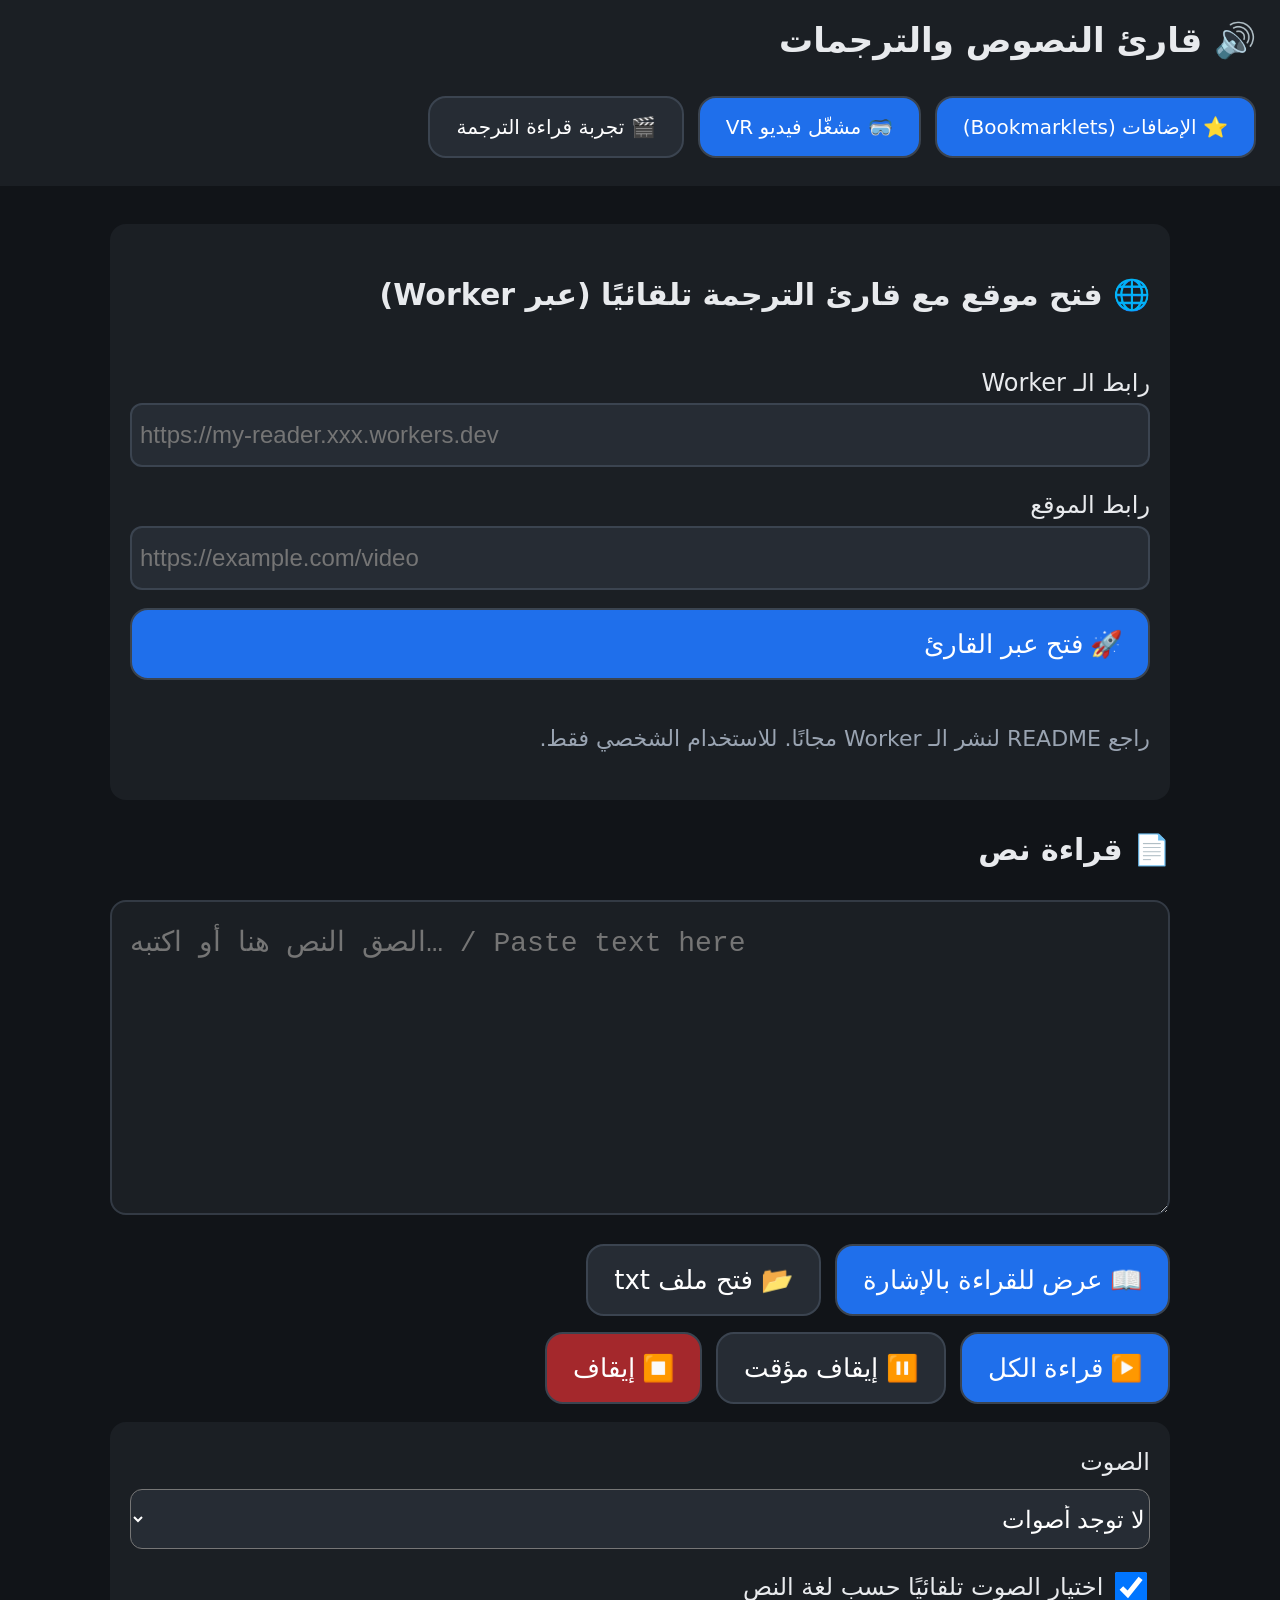
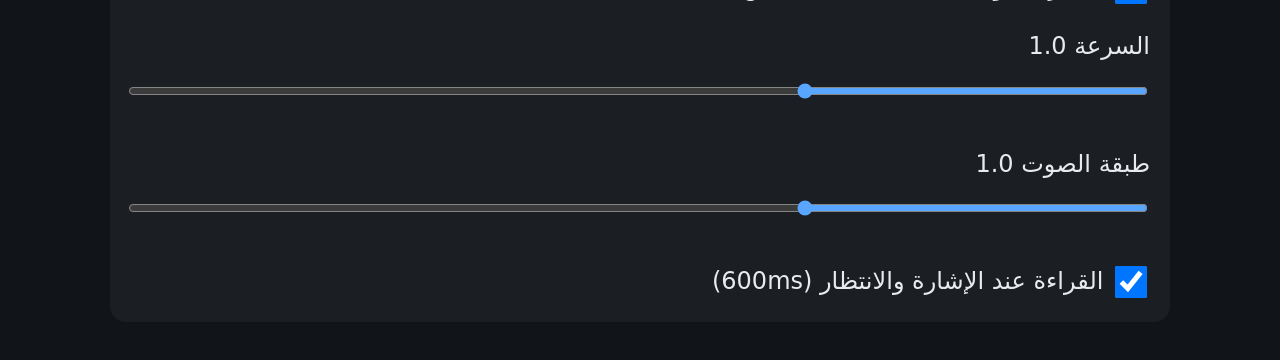
==== index.html @ 7f059b94 "Publish QuestReader PWA" ====
<!doctype html><html lang="ar" dir="rtl"><head><meta charset="utf-8">
<meta name="viewport" content="width=device-width,initial-scale=1"><meta name="theme-color" content="#111418">
<title>قارئ النصوص</title><link rel="manifest" href="manifest.json"><link rel="icon" href="icons/icon-192.png">
<link rel="stylesheet" href="style.css"></head><body>
<header><h1>🔊 قارئ النصوص والترجمات</h1><nav class="row"><a class="btn small primary" href="install.html">⭐ الإضافات (Bookmarklets)</a><a class="btn small primary" href="vr/index.html">🥽 مشغّل فيديو VR</a><a class="btn small" href="test.html">🎬 تجربة قراءة الترجمة</a></nav></header>
<div id="nosupport" class="warn" hidden>عذرًا، هذا المتصفح لا يدعم تحويل النص إلى كلام (speechSynthesis). جرّب تحديث متصفح Quest أو متصفحًا آخر.</div>
<main><section class="card"><h2>🌐 فتح موقع مع قارئ الترجمة تلقائيًا (عبر Worker)</h2>
<label>رابط الـ Worker<input type="url" id="workerUrl" placeholder="https://my-reader.xxx.workers.dev"></label>
<label>رابط الموقع<input type="url" id="siteUrl" placeholder="https://example.com/video"></label>
<button id="openProxy" class="btn primary">🚀 فتح عبر القارئ</button><p class="hint">راجع README لنشر الـ Worker مجانًا. للاستخدام الشخصي فقط.</p></section>
<h2>📄 قراءة نص</h2>
<section id="editSec"><textarea id="txt" dir="auto" placeholder="الصق النص هنا أو اكتبه… / Paste text here"></textarea>
<div class="row"><button id="doneBtn" class="btn primary">📖 عرض للقراءة بالإشارة</button>
<label class="btn">📂 فتح ملف txt<input type="file" id="file" accept=".txt,text/plain" hidden></label></div></section>
<section id="viewSec" hidden><p class="hint">أشِر إلى جملة (انتظر لحظة) أو انقر عليها، أو حدّد نصًا — ستظهر فقاعة وتُقرأ الجملة فقط.</p>
<div id="view" dir="auto"></div><div class="row"><button id="editBtn" class="btn">✏️ تعديل النص</button></div></section>
<section class="row controls"><button id="readBtn" class="btn primary">▶️ قراءة الكل</button>
<button id="pauseBtn" class="btn">⏸️ إيقاف مؤقت</button><button id="stopBtn" class="btn danger">⏹️ إيقاف</button></section>
<section class="settings"><label>الصوت<select id="voice"></select></label>
<label><input type="checkbox" id="autoVoice" checked> اختيار الصوت تلقائيًا حسب لغة النص</label>
<label>السرعة <span id="rateV"></span><input type="range" id="rate" min="0.5" max="2" step="0.1" value="1"></label>
<label>طبقة الصوت <span id="pitchV"></span><input type="range" id="pitch" min="0.5" max="2" step="0.1" value="1"></label>
<label><input type="checkbox" id="dwell" checked> القراءة عند الإشارة والانتظار (600ms)</label></section>
</main>
<div id="bubble" hidden><button id="bPlay" aria-label="قراءة">▶️</button><button id="bStop" aria-label="إيقاف">⏹️</button><button id="bClose" aria-label="إغلاق">✕</button></div>
<script src="app.js"></script></body></html>
---- style.css ----
*{box-sizing:border-box}body{margin:0;background:#111418;color:#e8eaed;font:24px/1.7 system-ui,"Segoe UI",Tahoma,sans-serif}
header{display:flex;justify-content:space-between;align-items:center;padding:12px 24px;background:#1b1f24;flex-wrap:wrap;gap:10px}h1{margin:0;font-size:34px}h2{font-size:30px}
main{max-width:1100px;margin:auto;padding:20px}textarea{width:100%;min-height:35vh;font-size:28px;line-height:1.7;background:#1b1f24;color:#fff;border:2px solid #333a44;border-radius:16px;padding:18px}
input[type=url],input[type=text]{width:100%;font-size:24px;min-height:64px;background:#262c34;color:#fff;border:2px solid #3b4450;border-radius:12px;padding:8px;direction:ltr}
.row{display:flex;flex-wrap:wrap;gap:14px;margin:16px 0}.btn,button{min-height:72px;min-width:72px;padding:12px 26px;font-size:26px;border-radius:18px;border:2px solid #3b4450;background:#262c34;color:#fff;cursor:pointer;text-decoration:none;display:inline-flex;align-items:center;gap:8px}
.btn:hover,button:hover,.btn:focus-visible,button:focus-visible{border-color:#58a6ff;outline:3px solid #58a6ff55}.btn.small{min-height:56px;font-size:20px}
.primary{background:#1f6feb}.danger{background:#a4282c}.card,.settings{display:grid;gap:18px;background:#1b1f24;padding:20px;border-radius:16px;margin:18px 0}
select{font-size:24px;min-height:60px;width:100%;background:#262c34;color:#fff;border-radius:12px;margin-top:6px}input[type=range]{width:100%;height:44px;accent-color:#58a6ff}input[type=checkbox]{width:32px;height:32px;vertical-align:middle}
#view{font-size:32px;line-height:1.9;background:#1b1f24;padding:24px;border-radius:16px;max-height:55vh;overflow:auto}
.s{border-radius:8px;cursor:pointer;transition:background .2s}.s:hover{background:#2f81f733}.s.on{background:#e3b341;color:#111}
.hint{color:#9aa4b2;font-size:22px}.warn{background:#a4282c;padding:20px;margin:20px;border-radius:14px;font-size:26px}
#bubble{position:absolute;z-index:99;display:flex;gap:8px;background:#1f2937;border:2px solid #58a6ff;border-radius:40px;padding:8px;box-shadow:0 8px 30px #000a}#bubble button{min-height:64px;min-width:64px;padding:0;border-radius:50%;font-size:28px;justify-content:center}#bubble[hidden]{display:none}
.code{width:100%;min-height:120px;font:14px monospace;direction:ltr;background:#0b0d10;color:#9fe;border-radius:10px;padding:10px}
a.bm{background:#238636}video{width:100%;max-width:900px;border-radius:12px;background:#000}ol li{margin:6px 0}
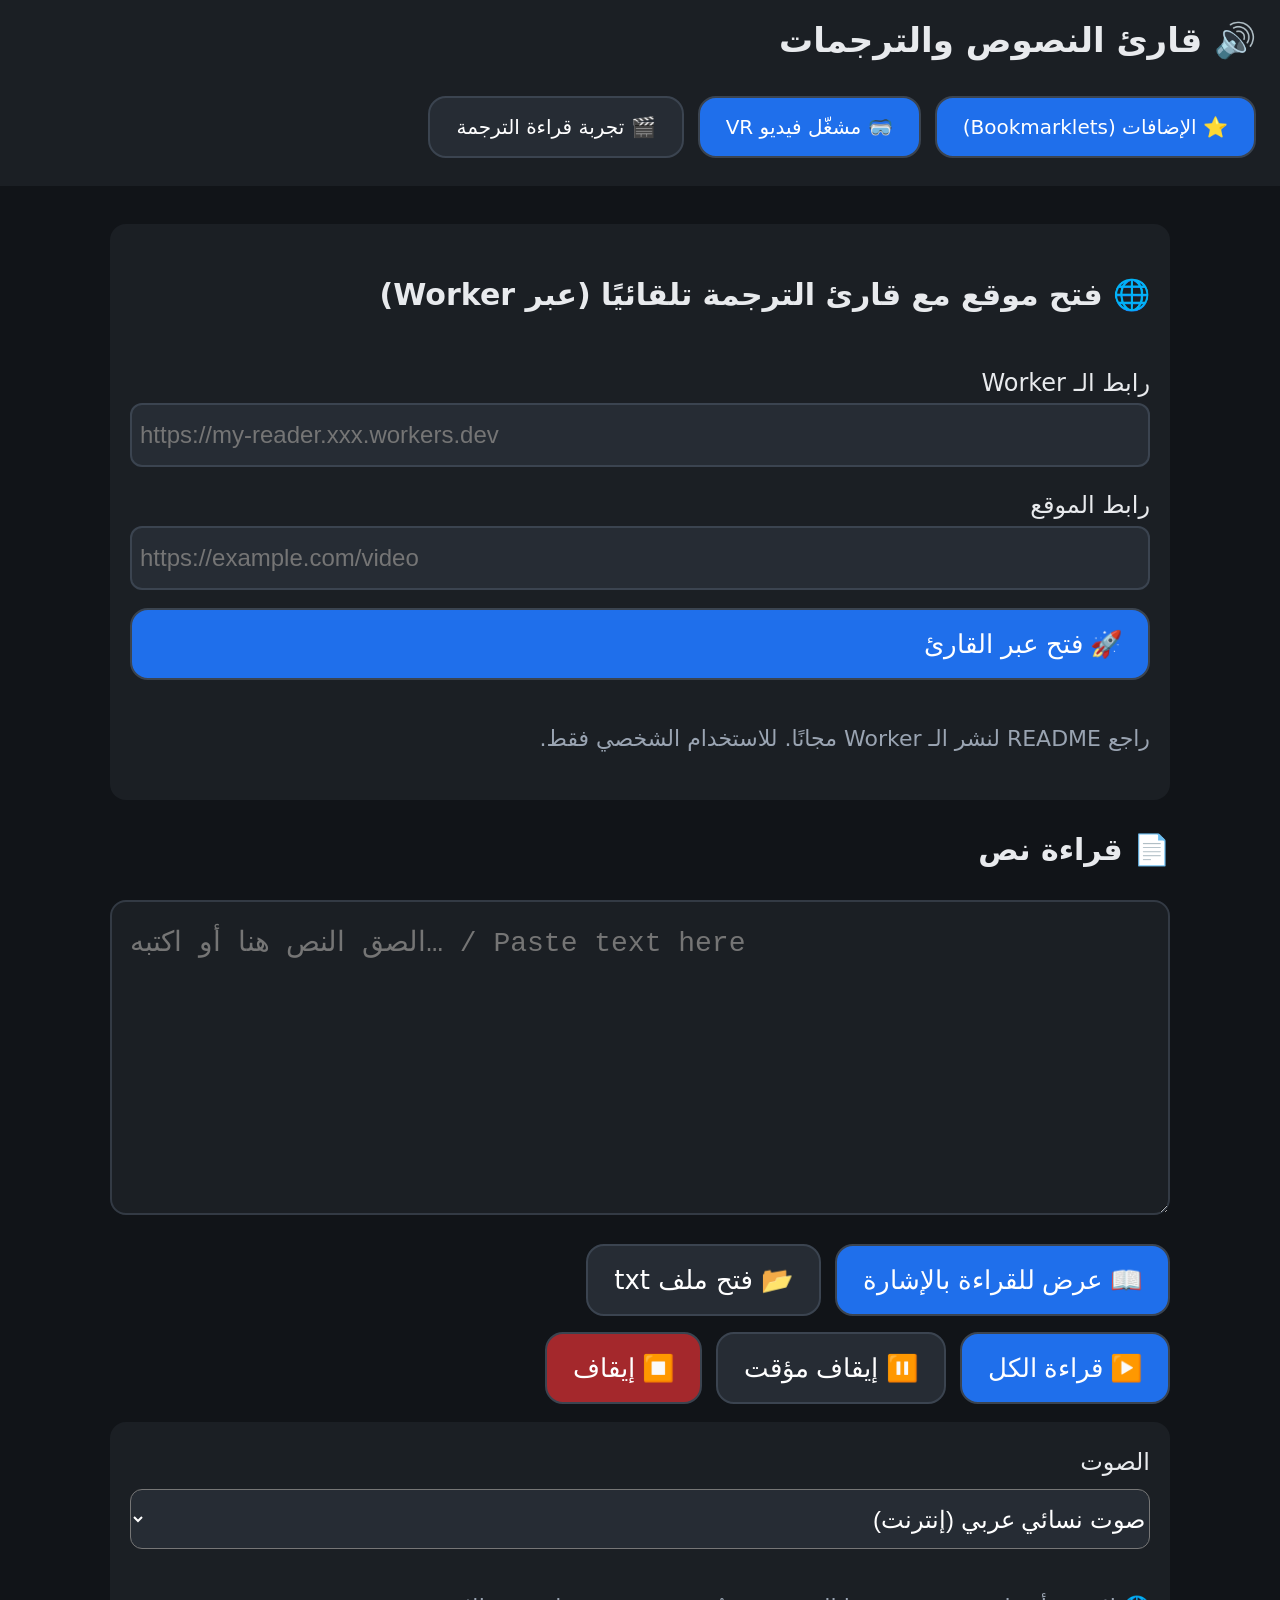
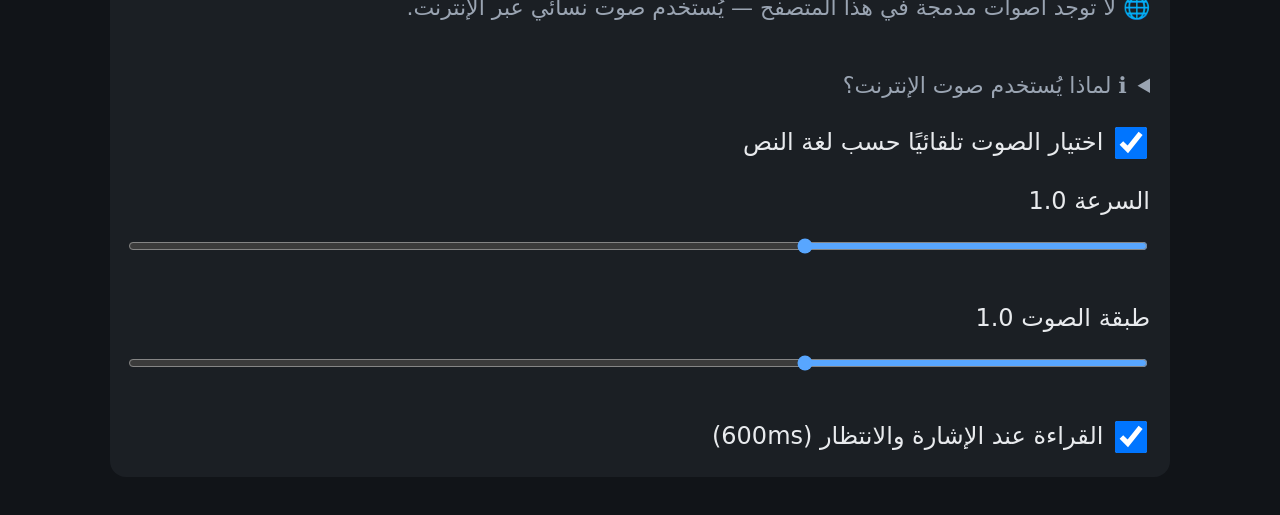
==== commit 591d1995: "Online female TTS fallback when no system voices (Quest Browser)" ====
--- a/index.html
+++ b/index.html
@@ -1,4 +1,4 @@
-<!doctype html><html lang="ar" dir="rtl"><head><meta charset="utf-8">
+<!doctype html><html lang="ar" dir="rtl"><head><meta charset="utf-8"><meta name="referrer" content="no-referrer">
 <meta name="viewport" content="width=device-width,initial-scale=1"><meta name="theme-color" content="#111418">
 <title>قارئ النصوص</title><link rel="manifest" href="manifest.json"><link rel="icon" href="icons/icon-192.png">
 <link rel="stylesheet" href="style.css"></head><body>
@@ -16,11 +16,11 @@
 <div id="view" dir="auto"></div><div class="row"><button id="editBtn" class="btn">✏️ تعديل النص</button></div></section>
 <section class="row controls"><button id="readBtn" class="btn primary">▶️ قراءة الكل</button>
 <button id="pauseBtn" class="btn">⏸️ إيقاف مؤقت</button><button id="stopBtn" class="btn danger">⏹️ إيقاف</button></section>
-<section class="settings"><label>الصوت<select id="voice"></select></label>
+<section class="settings"><label>الصوت<select id="voice"></select></label><p id="onlineNote" class="hint" hidden>🌐 لا توجد أصوات مدمجة في هذا المتصفح — يُستخدم صوت نسائي عبر الإنترنت.</p><details class="hint"><summary>ℹ️ لماذا يُستخدم صوت الإنترنت؟</summary>متصفح Meta Quest لا يوفّر غالبًا أي صوت مدمج (قائمة الأصوات فارغة). عندها يتحوّل القارئ تلقائيًا بعد ~1.5 ثانية إلى صوت نسائي عبر الإنترنت (خدمة نطق Google Translate، بلا مفتاح) يُشغَّل كملف صوتي. يحتاج اتصالًا بالإنترنت، والنص يُرسَل إلى Google لنطقه. السرعة تعمل، أما «طبقة الصوت» فلا تؤثر عليه. إذا توفرت أصوات الجهاز يمكنك اختيارها من القائمة، ويُستخدم الآخر تلقائيًا عند فشل أحدهما.</details>
 <label><input type="checkbox" id="autoVoice" checked> اختيار الصوت تلقائيًا حسب لغة النص</label>
 <label>السرعة <span id="rateV"></span><input type="range" id="rate" min="0.5" max="2" step="0.1" value="1"></label>
 <label>طبقة الصوت <span id="pitchV"></span><input type="range" id="pitch" min="0.5" max="2" step="0.1" value="1"></label>
 <label><input type="checkbox" id="dwell" checked> القراءة عند الإشارة والانتظار (600ms)</label></section>
 </main>
 <div id="bubble" hidden><button id="bPlay" aria-label="قراءة">▶️</button><button id="bStop" aria-label="إيقاف">⏹️</button><button id="bClose" aria-label="إغلاق">✕</button></div>
-<script src="app.js"></script></body></html>
+<script src="tts-online.js"></script><script src="app.js"></script></body></html>
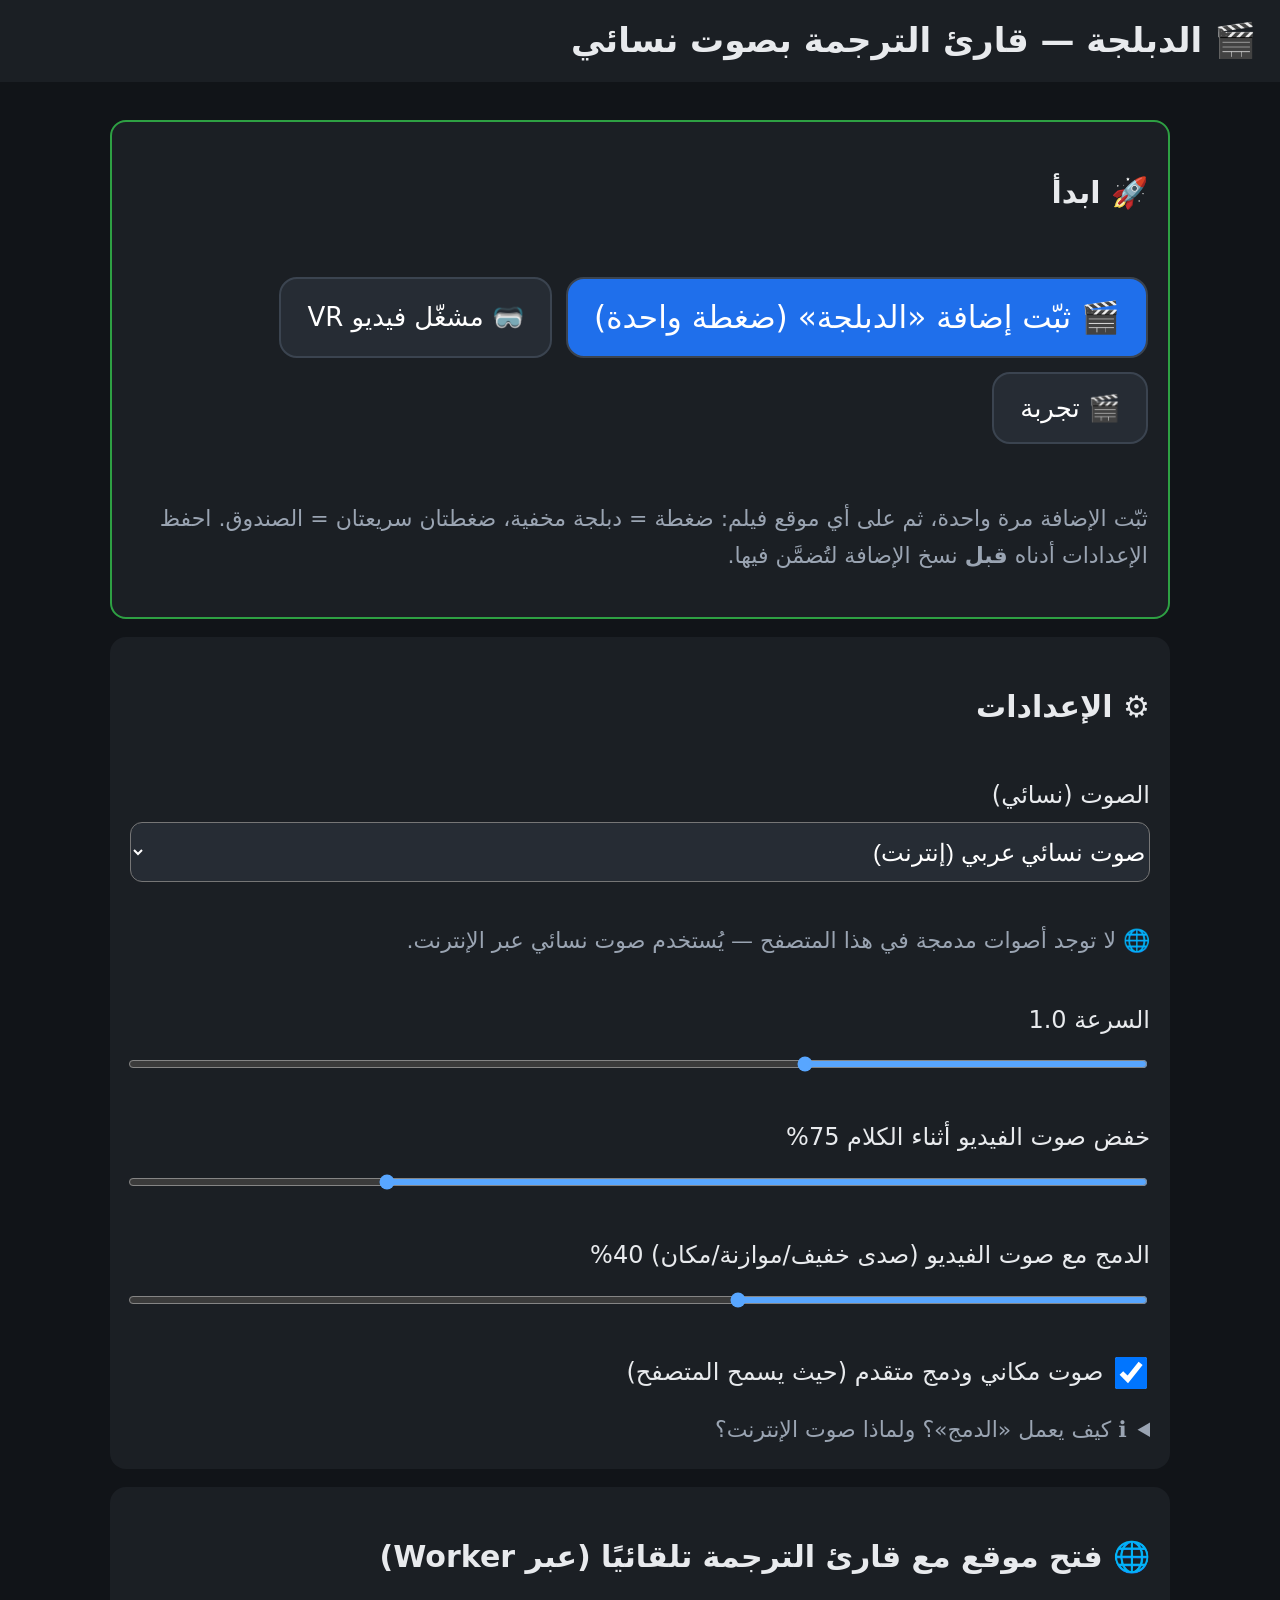
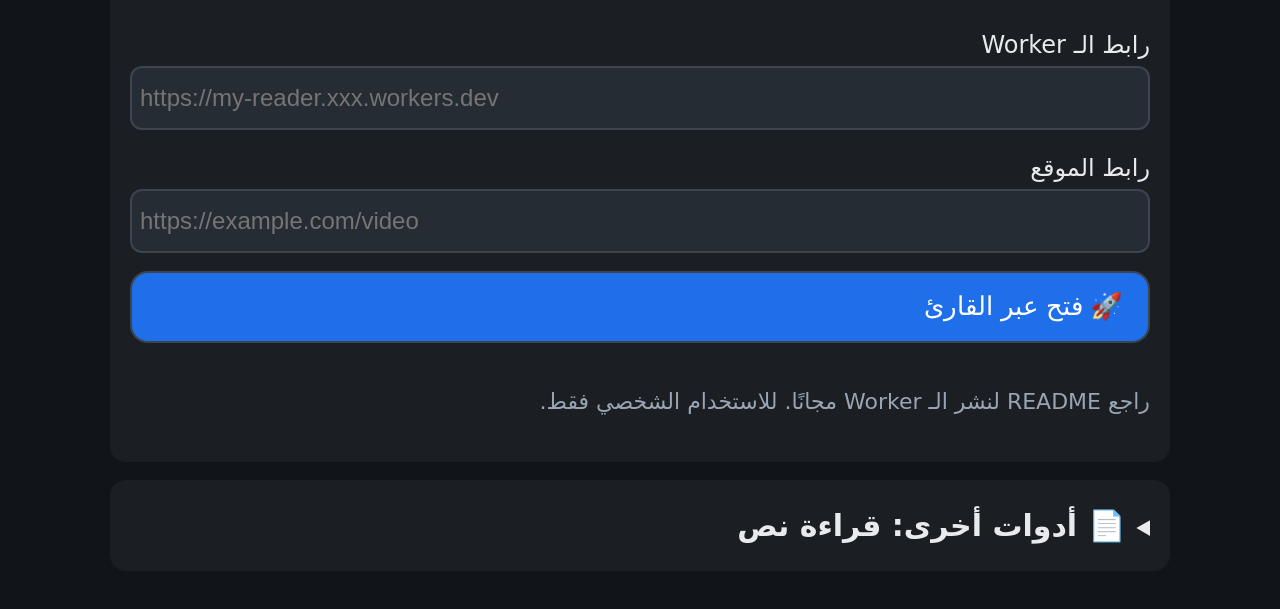
==== commit aa34c932: "Unified 🎬 dubbing tool: ducking, timing fit, Web Audio blending" ====
--- a/index.html
+++ b/index.html
@@ -2,13 +2,23 @@
 <meta name="viewport" content="width=device-width,initial-scale=1"><meta name="theme-color" content="#111418">
 <title>قارئ النصوص</title><link rel="manifest" href="manifest.json"><link rel="icon" href="icons/icon-192.png">
 <link rel="stylesheet" href="style.css"></head><body>
-<header><h1>🔊 قارئ النصوص والترجمات</h1><nav class="row"><a class="btn small primary" href="install.html">⭐ الإضافات (Bookmarklets)</a><a class="btn small primary" href="vr/index.html">🥽 مشغّل فيديو VR</a><a class="btn small" href="test.html">🎬 تجربة قراءة الترجمة</a></nav></header>
+<header><h1>🎬 الدبلجة — قارئ الترجمة بصوت نسائي</h1></header>
 <div id="nosupport" class="warn" hidden>عذرًا، هذا المتصفح لا يدعم تحويل النص إلى كلام (speechSynthesis). جرّب تحديث متصفح Quest أو متصفحًا آخر.</div>
-<main><section class="card"><h2>🌐 فتح موقع مع قارئ الترجمة تلقائيًا (عبر Worker)</h2>
+<main><section class="card" style="border:2px solid #2ea043"><h2>🚀 ابدأ</h2><div class="row">
+<a class="btn primary" style="font-size:1.3em" href="install.html">🎬 ثبّت إضافة «الدبلجة» (ضغطة واحدة)</a>
+<a class="btn" href="vr/index.html">🥽 مشغّل فيديو VR</a><a class="btn" href="test.html">🎬 تجربة</a></div>
+<p class="hint">ثبّت الإضافة مرة واحدة، ثم على أي موقع فيلم: ضغطة = دبلجة مخفية، ضغطتان سريعتان = الصندوق. احفظ الإعدادات أدناه <b>قبل</b> نسخ الإضافة لتُضمَّن فيها.</p></section>
+<section class="card settings"><h2>⚙️ الإعدادات</h2><label>الصوت (نسائي)<select id="voice"></select></label><p id="onlineNote" class="hint" hidden>🌐 لا توجد أصوات مدمجة في هذا المتصفح — يُستخدم صوت نسائي عبر الإنترنت.</p>
+<label>السرعة <span id="rateV"></span><input type="range" id="rate" min="0.5" max="2" step="0.1" value="1"></label>
+<label>خفض صوت الفيديو أثناء الكلام <span id="duckV"></span>%<input type="range" id="duck" min="0" max="100" value="75"></label>
+<label>الدمج مع صوت الفيديو (صدى خفيف/موازنة/مكان) <span id="blendV"></span>%<input type="range" id="blend" min="0" max="100" value="40"></label>
+<label><input type="checkbox" id="spatial" checked> صوت مكاني ودمج متقدم (حيث يسمح المتصفح)</label>
+<details class="hint"><summary>ℹ️ كيف يعمل «الدمج»؟ ولماذا صوت الإنترنت؟</summary>أثناء كل جملة يُخفَض صوت الفيديو تدريجيًا (150ms) ثم يعود، وتُضبط سرعة الكلام (0.9–1.6) لينتهي مع نهاية الجملة المترجمة. المؤثرات المتقدمة (صدى غرفة، موازنة، ضاغط، توجيه حسب مكان الفيديو، وخفض ترددات الأصوات الأصلية بدل خفض الصوت كله) تعمل فقط حين يسمح المتصفح بتمرير الصوت عبر Web Audio: عند الفتح عبر الـ Worker أو في مشغّل VR مع Worker. على المواقع العادية: خفض الصوت فقط. متصفح Quest غالبًا بلا أصوات مدمجة، لذا يُستخدم صوت نسائي عبر الإنترنت (Google، يرسل النص إليها). لا يتم استنساخ صوت الممثل.</details></section>
+<section class="card"><h2>🌐 فتح موقع مع قارئ الترجمة تلقائيًا (عبر Worker)</h2>
 <label>رابط الـ Worker<input type="url" id="workerUrl" placeholder="https://my-reader.xxx.workers.dev"></label>
 <label>رابط الموقع<input type="url" id="siteUrl" placeholder="https://example.com/video"></label>
 <button id="openProxy" class="btn primary">🚀 فتح عبر القارئ</button><p class="hint">راجع README لنشر الـ Worker مجانًا. للاستخدام الشخصي فقط.</p></section>
-<h2>📄 قراءة نص</h2>
+<details class="card"><summary><h2 style="display:inline">📄 أدوات أخرى: قراءة نص</h2></summary>
 <section id="editSec"><textarea id="txt" dir="auto" placeholder="الصق النص هنا أو اكتبه… / Paste text here"></textarea>
 <div class="row"><button id="doneBtn" class="btn primary">📖 عرض للقراءة بالإشارة</button>
 <label class="btn">📂 فتح ملف txt<input type="file" id="file" accept=".txt,text/plain" hidden></label></div></section>
@@ -16,11 +26,9 @@
 <div id="view" dir="auto"></div><div class="row"><button id="editBtn" class="btn">✏️ تعديل النص</button></div></section>
 <section class="row controls"><button id="readBtn" class="btn primary">▶️ قراءة الكل</button>
 <button id="pauseBtn" class="btn">⏸️ إيقاف مؤقت</button><button id="stopBtn" class="btn danger">⏹️ إيقاف</button></section>
-<section class="settings"><label>الصوت<select id="voice"></select></label><p id="onlineNote" class="hint" hidden>🌐 لا توجد أصوات مدمجة في هذا المتصفح — يُستخدم صوت نسائي عبر الإنترنت.</p><details class="hint"><summary>ℹ️ لماذا يُستخدم صوت الإنترنت؟</summary>متصفح Meta Quest لا يوفّر غالبًا أي صوت مدمج (قائمة الأصوات فارغة). عندها يتحوّل القارئ تلقائيًا بعد ~1.5 ثانية إلى صوت نسائي عبر الإنترنت (خدمة نطق Google Translate، بلا مفتاح) يُشغَّل كملف صوتي. يحتاج اتصالًا بالإنترنت، والنص يُرسَل إلى Google لنطقه. السرعة تعمل، أما «طبقة الصوت» فلا تؤثر عليه. إذا توفرت أصوات الجهاز يمكنك اختيارها من القائمة، ويُستخدم الآخر تلقائيًا عند فشل أحدهما.</details>
-<label><input type="checkbox" id="autoVoice" checked> اختيار الصوت تلقائيًا حسب لغة النص</label>
-<label>السرعة <span id="rateV"></span><input type="range" id="rate" min="0.5" max="2" step="0.1" value="1"></label>
+<section class="settings"><label><input type="checkbox" id="autoVoice" checked> اختيار الصوت تلقائيًا حسب لغة النص</label>
 <label>طبقة الصوت <span id="pitchV"></span><input type="range" id="pitch" min="0.5" max="2" step="0.1" value="1"></label>
-<label><input type="checkbox" id="dwell" checked> القراءة عند الإشارة والانتظار (600ms)</label></section>
+<label><input type="checkbox" id="dwell" checked> القراءة عند الإشارة والانتظار (600ms)</label></section></details>
 </main>
 <div id="bubble" hidden><button id="bPlay" aria-label="قراءة">▶️</button><button id="bStop" aria-label="إيقاف">⏹️</button><button id="bClose" aria-label="إغلاق">✕</button></div>
 <script src="tts-online.js"></script><script src="app.js"></script></body></html>
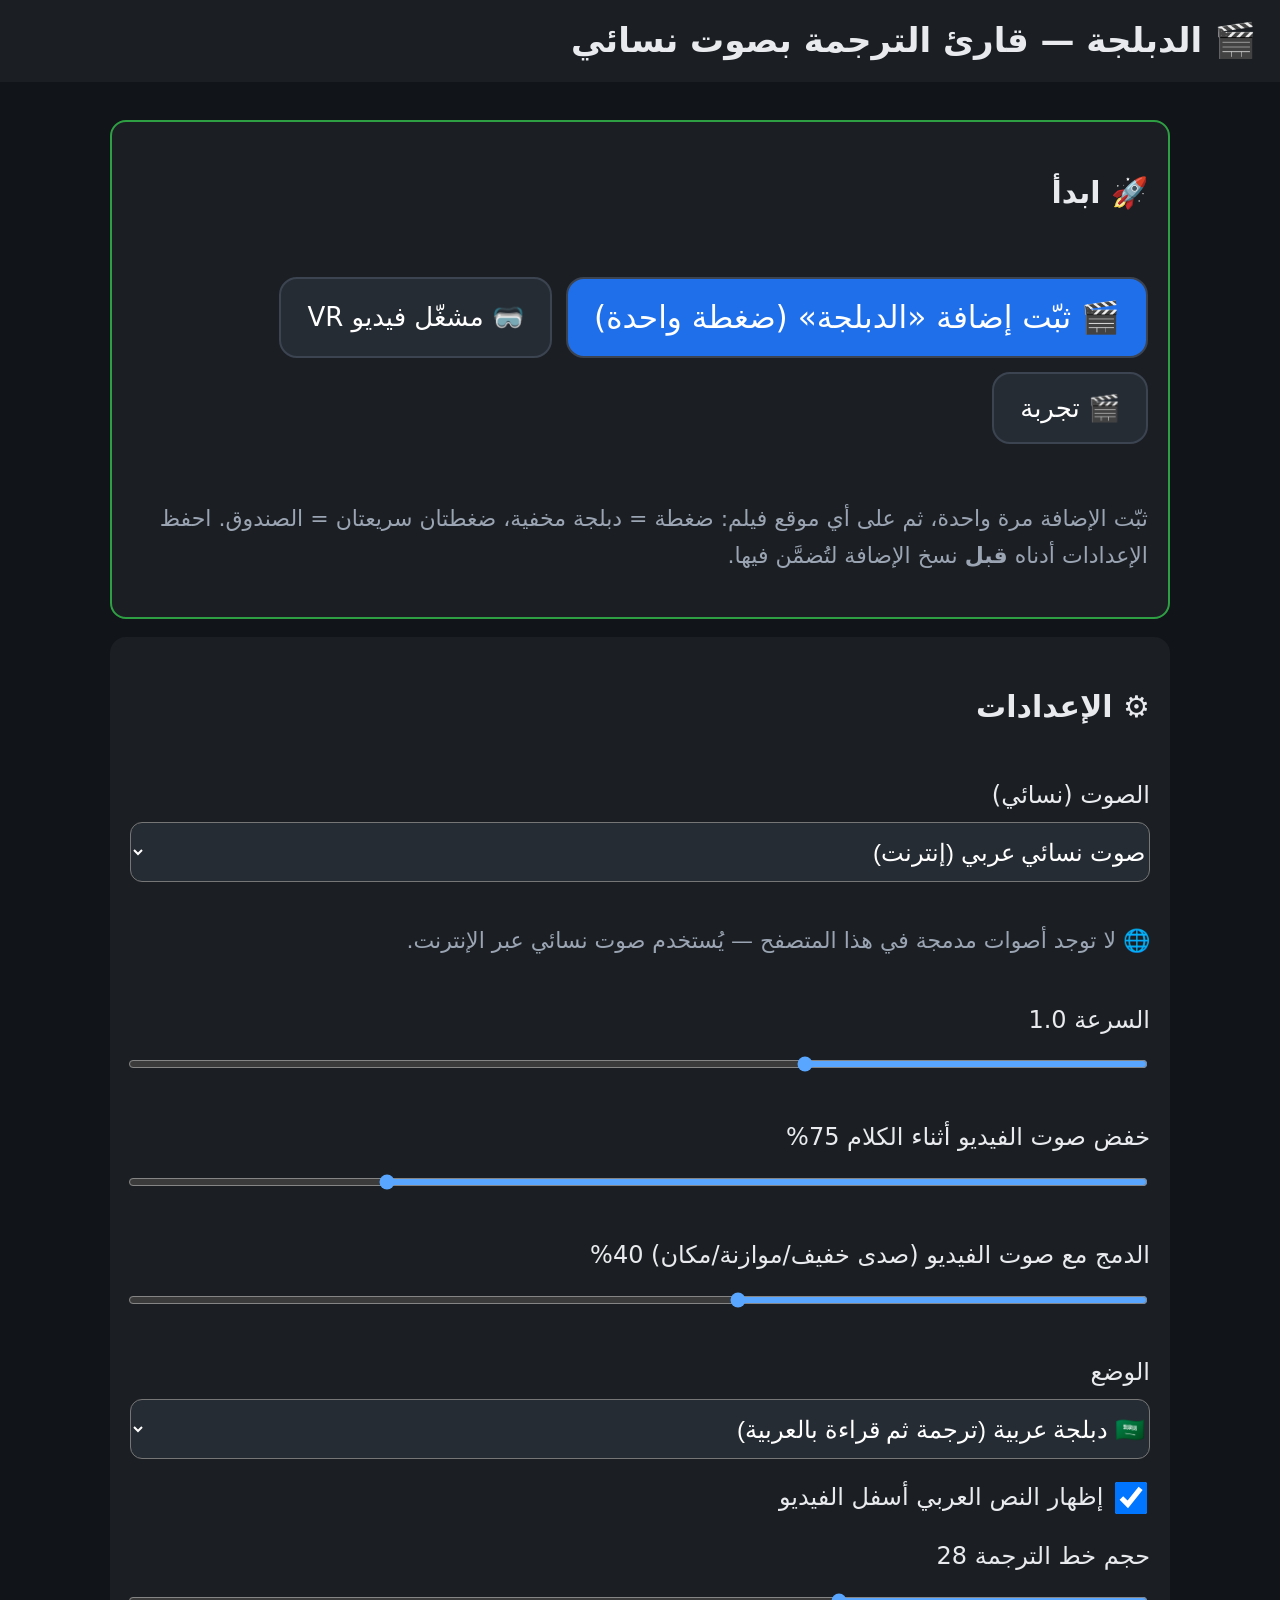
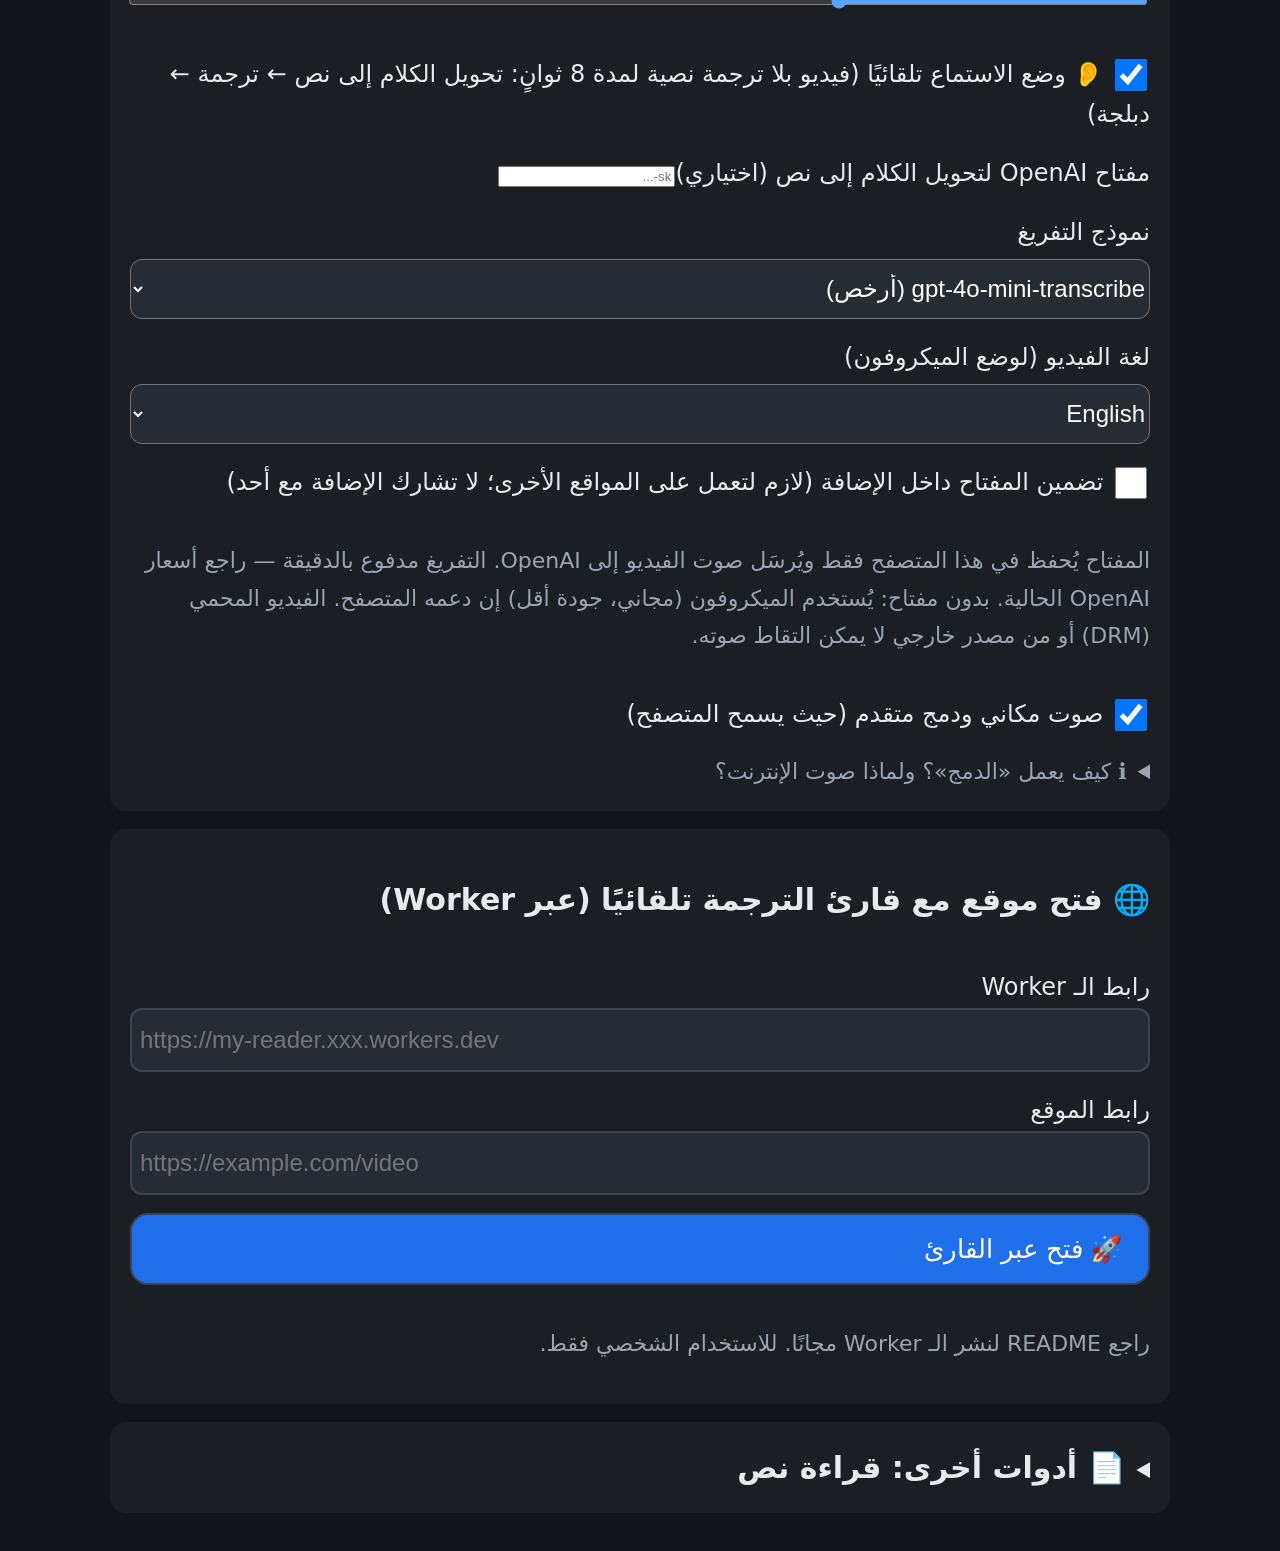
==== commit 9d05acdd: "Arabic dubbing (translate), listen mode (STT), unified tool" ====
--- a/index.html
+++ b/index.html
@@ -12,6 +12,15 @@
 <label>السرعة <span id="rateV"></span><input type="range" id="rate" min="0.5" max="2" step="0.1" value="1"></label>
 <label>خفض صوت الفيديو أثناء الكلام <span id="duckV"></span>%<input type="range" id="duck" min="0" max="100" value="75"></label>
 <label>الدمج مع صوت الفيديو (صدى خفيف/موازنة/مكان) <span id="blendV"></span>%<input type="range" id="blend" min="0" max="100" value="40"></label>
+<label>الوضع<select id="dub"><option value="1">🇸🇦 دبلجة عربية (ترجمة ثم قراءة بالعربية)</option><option value="0">🗣️ قراءة النص الأصلي</option></select></label>
+<label><input type="checkbox" id="showAr" checked> إظهار النص العربي أسفل الفيديو</label>
+<label>حجم خط الترجمة <span id="fsV"></span><input type="range" id="fs" min="16" max="56" step="2" value="28"></label>
+<label><input type="checkbox" id="listen" checked> 👂 وضع الاستماع تلقائيًا (فيديو بلا ترجمة نصية لمدة 8 ثوانٍ: تحويل الكلام إلى نص ← ترجمة ← دبلجة)</label>
+<label>مفتاح OpenAI لتحويل الكلام إلى نص (اختياري)<input type="password" id="sttKey" placeholder="sk-..." autocomplete="off"></label>
+<label>نموذج التفريغ<select id="sttModel"><option value="gpt-4o-mini-transcribe">gpt-4o-mini-transcribe (أرخص)</option><option value="gpt-4o-transcribe">gpt-4o-transcribe</option><option value="whisper-1">whisper-1</option></select></label>
+<label>لغة الفيديو (لوضع الميكروفون)<select id="srcLang"><option value="en-US">English</option><option value="fr-FR">Français</option><option value="es-ES">Español</option><option value="de-DE">Deutsch</option><option value="tr-TR">Türkçe</option><option value="hi-IN">हिन्दी</option><option value="ko-KR">한국어</option><option value="ja-JP">日本語</option></select></label>
+<label><input type="checkbox" id="keyInBm"> تضمين المفتاح داخل الإضافة (لازم لتعمل على المواقع الأخرى؛ لا تشارك الإضافة مع أحد)</label>
+<p class="hint">المفتاح يُحفظ في هذا المتصفح فقط ويُرسَل صوت الفيديو إلى OpenAI. التفريغ مدفوع بالدقيقة — راجع أسعار OpenAI الحالية. بدون مفتاح: يُستخدم الميكروفون (مجاني، جودة أقل) إن دعمه المتصفح. الفيديو المحمي (DRM) أو من مصدر خارجي لا يمكن التقاط صوته.</p>
 <label><input type="checkbox" id="spatial" checked> صوت مكاني ودمج متقدم (حيث يسمح المتصفح)</label>
 <details class="hint"><summary>ℹ️ كيف يعمل «الدمج»؟ ولماذا صوت الإنترنت؟</summary>أثناء كل جملة يُخفَض صوت الفيديو تدريجيًا (150ms) ثم يعود، وتُضبط سرعة الكلام (0.9–1.6) لينتهي مع نهاية الجملة المترجمة. المؤثرات المتقدمة (صدى غرفة، موازنة، ضاغط، توجيه حسب مكان الفيديو، وخفض ترددات الأصوات الأصلية بدل خفض الصوت كله) تعمل فقط حين يسمح المتصفح بتمرير الصوت عبر Web Audio: عند الفتح عبر الـ Worker أو في مشغّل VR مع Worker. على المواقع العادية: خفض الصوت فقط. متصفح Quest غالبًا بلا أصوات مدمجة، لذا يُستخدم صوت نسائي عبر الإنترنت (Google، يرسل النص إليها). لا يتم استنساخ صوت الممثل.</details></section>
 <section class="card"><h2>🌐 فتح موقع مع قارئ الترجمة تلقائيًا (عبر Worker)</h2>
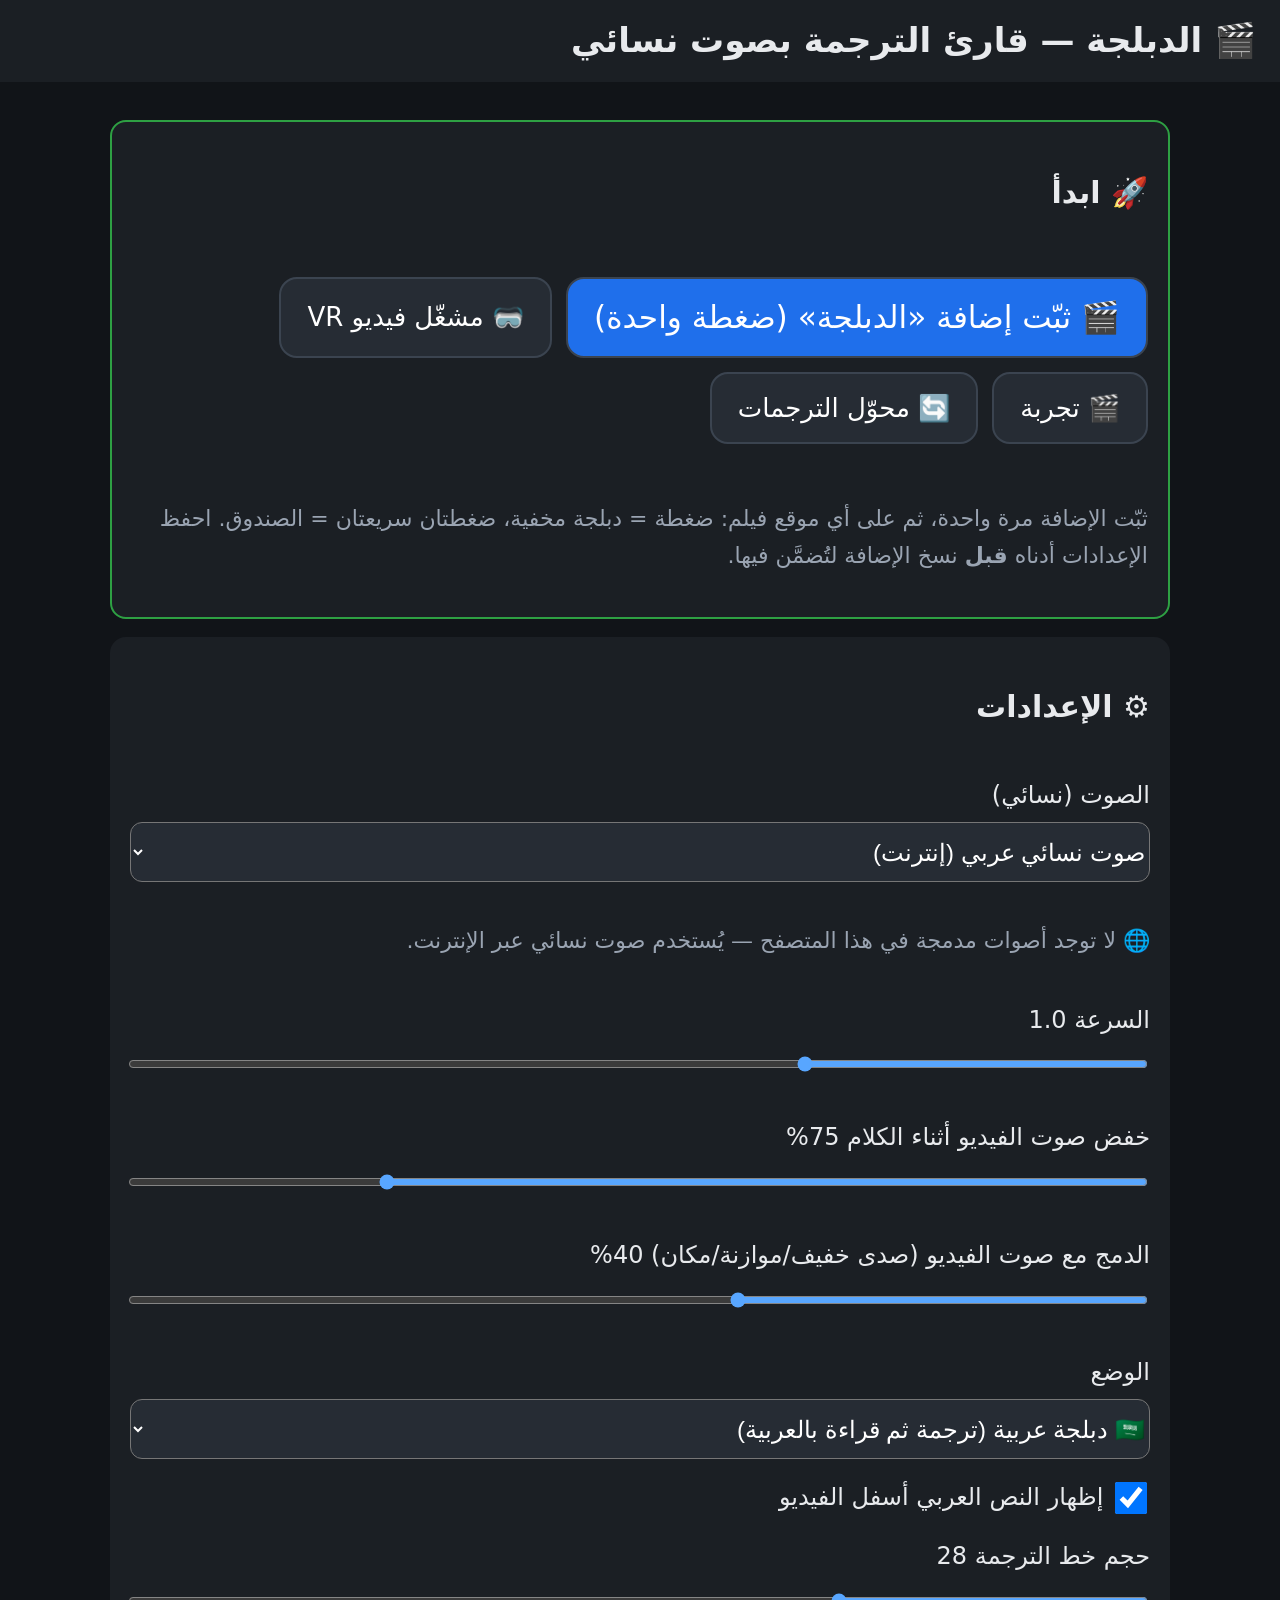
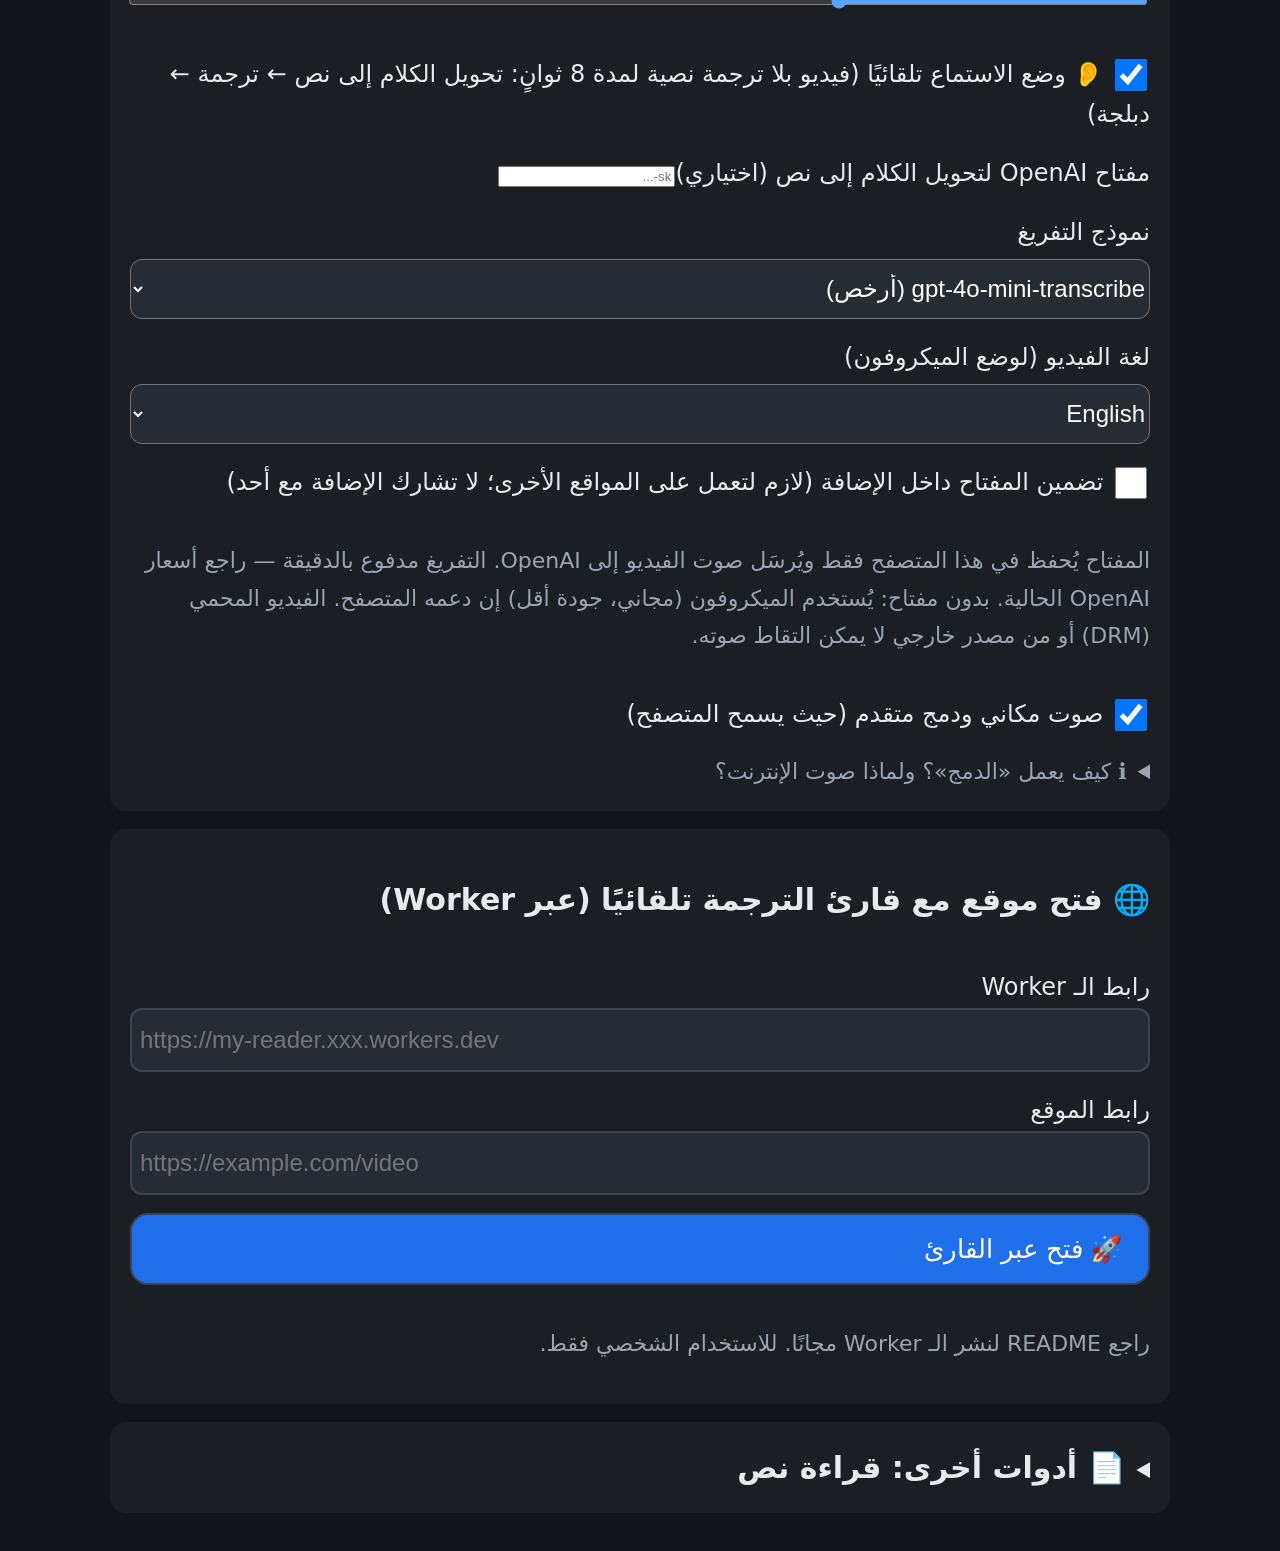
==== commit e816b431: "Add client-side subtitle converter (convert.html)" ====
--- a/index.html
+++ b/index.html
@@ -6,7 +6,7 @@
 <div id="nosupport" class="warn" hidden>عذرًا، هذا المتصفح لا يدعم تحويل النص إلى كلام (speechSynthesis). جرّب تحديث متصفح Quest أو متصفحًا آخر.</div>
 <main><section class="card" style="border:2px solid #2ea043"><h2>🚀 ابدأ</h2><div class="row">
 <a class="btn primary" style="font-size:1.3em" href="install.html">🎬 ثبّت إضافة «الدبلجة» (ضغطة واحدة)</a>
-<a class="btn" href="vr/index.html">🥽 مشغّل فيديو VR</a><a class="btn" href="test.html">🎬 تجربة</a></div>
+<a class="btn" href="vr/index.html">🥽 مشغّل فيديو VR</a><a class="btn" href="test.html">🎬 تجربة</a><a class="btn" href="convert.html">🔄 محوّل الترجمات</a></div>
 <p class="hint">ثبّت الإضافة مرة واحدة، ثم على أي موقع فيلم: ضغطة = دبلجة مخفية، ضغطتان سريعتان = الصندوق. احفظ الإعدادات أدناه <b>قبل</b> نسخ الإضافة لتُضمَّن فيها.</p></section>
 <section class="card settings"><h2>⚙️ الإعدادات</h2><label>الصوت (نسائي)<select id="voice"></select></label><p id="onlineNote" class="hint" hidden>🌐 لا توجد أصوات مدمجة في هذا المتصفح — يُستخدم صوت نسائي عبر الإنترنت.</p>
 <label>السرعة <span id="rateV"></span><input type="range" id="rate" min="0.5" max="2" step="0.1" value="1"></label>
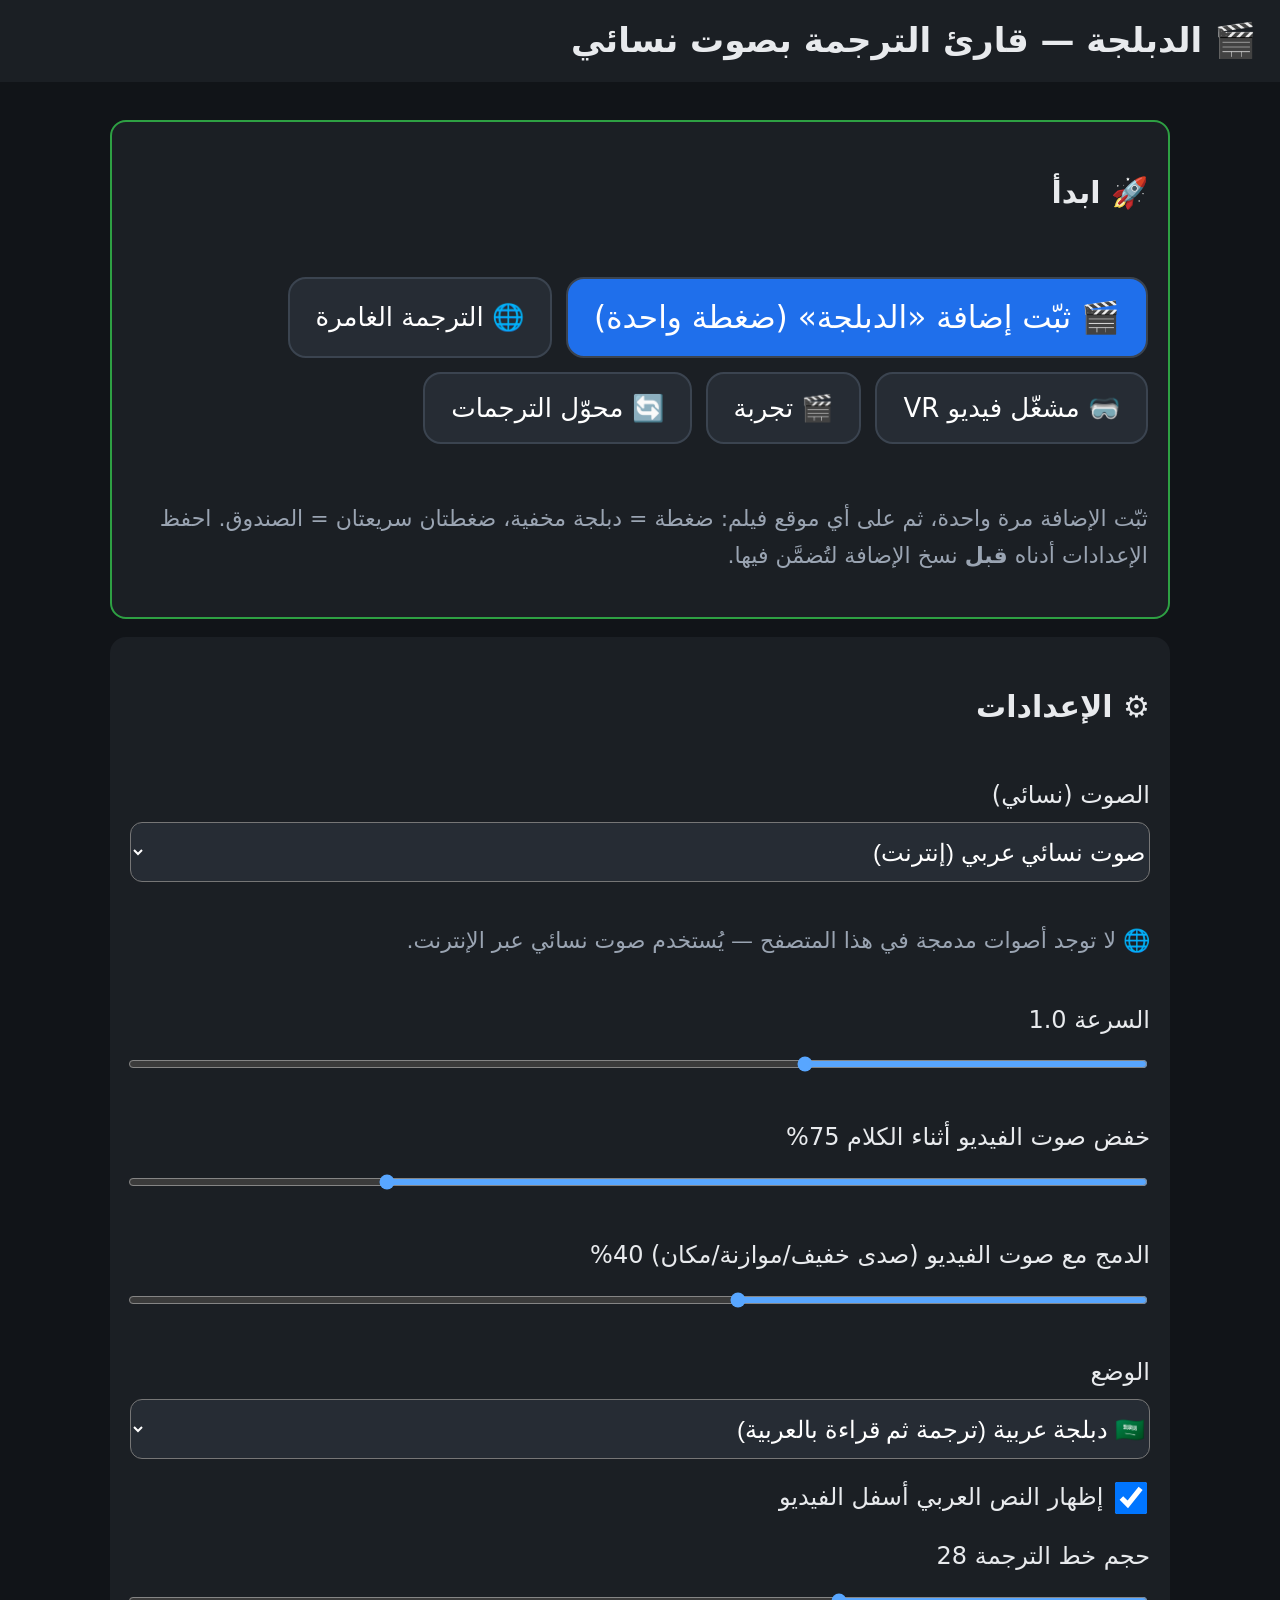
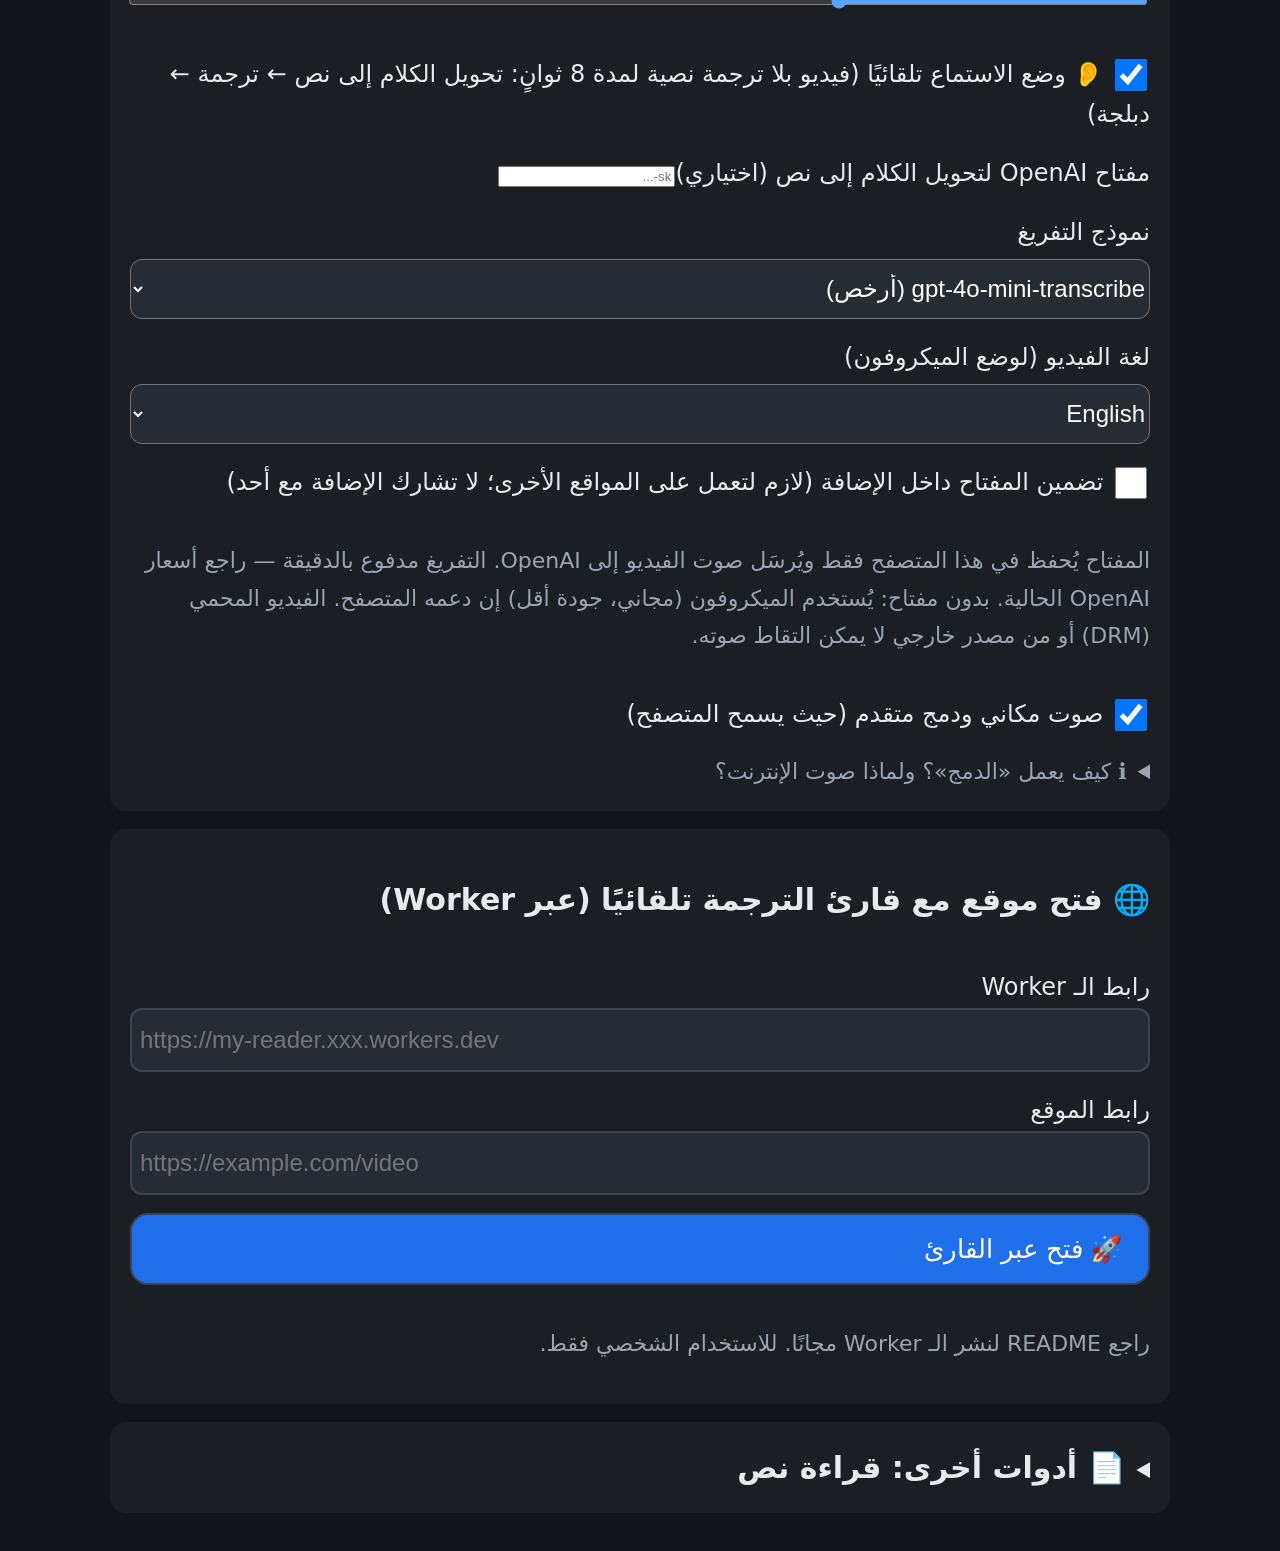
==== commit 603e3e51: "Add immersive bilingual Arabic translator bookmarklet" ====
--- a/index.html
+++ b/index.html
@@ -6,7 +6,7 @@
 <div id="nosupport" class="warn" hidden>عذرًا، هذا المتصفح لا يدعم تحويل النص إلى كلام (speechSynthesis). جرّب تحديث متصفح Quest أو متصفحًا آخر.</div>
 <main><section class="card" style="border:2px solid #2ea043"><h2>🚀 ابدأ</h2><div class="row">
 <a class="btn primary" style="font-size:1.3em" href="install.html">🎬 ثبّت إضافة «الدبلجة» (ضغطة واحدة)</a>
-<a class="btn" href="vr/index.html">🥽 مشغّل فيديو VR</a><a class="btn" href="test.html">🎬 تجربة</a><a class="btn" href="convert.html">🔄 محوّل الترجمات</a></div>
+<a class="btn" href="immersive.html">🌐 الترجمة الغامرة</a><a class="btn" href="vr/index.html">🥽 مشغّل فيديو VR</a><a class="btn" href="test.html">🎬 تجربة</a><a class="btn" href="convert.html">🔄 محوّل الترجمات</a></div>
 <p class="hint">ثبّت الإضافة مرة واحدة، ثم على أي موقع فيلم: ضغطة = دبلجة مخفية، ضغطتان سريعتان = الصندوق. احفظ الإعدادات أدناه <b>قبل</b> نسخ الإضافة لتُضمَّن فيها.</p></section>
 <section class="card settings"><h2>⚙️ الإعدادات</h2><label>الصوت (نسائي)<select id="voice"></select></label><p id="onlineNote" class="hint" hidden>🌐 لا توجد أصوات مدمجة في هذا المتصفح — يُستخدم صوت نسائي عبر الإنترنت.</p>
 <label>السرعة <span id="rateV"></span><input type="range" id="rate" min="0.5" max="2" step="0.1" value="1"></label>
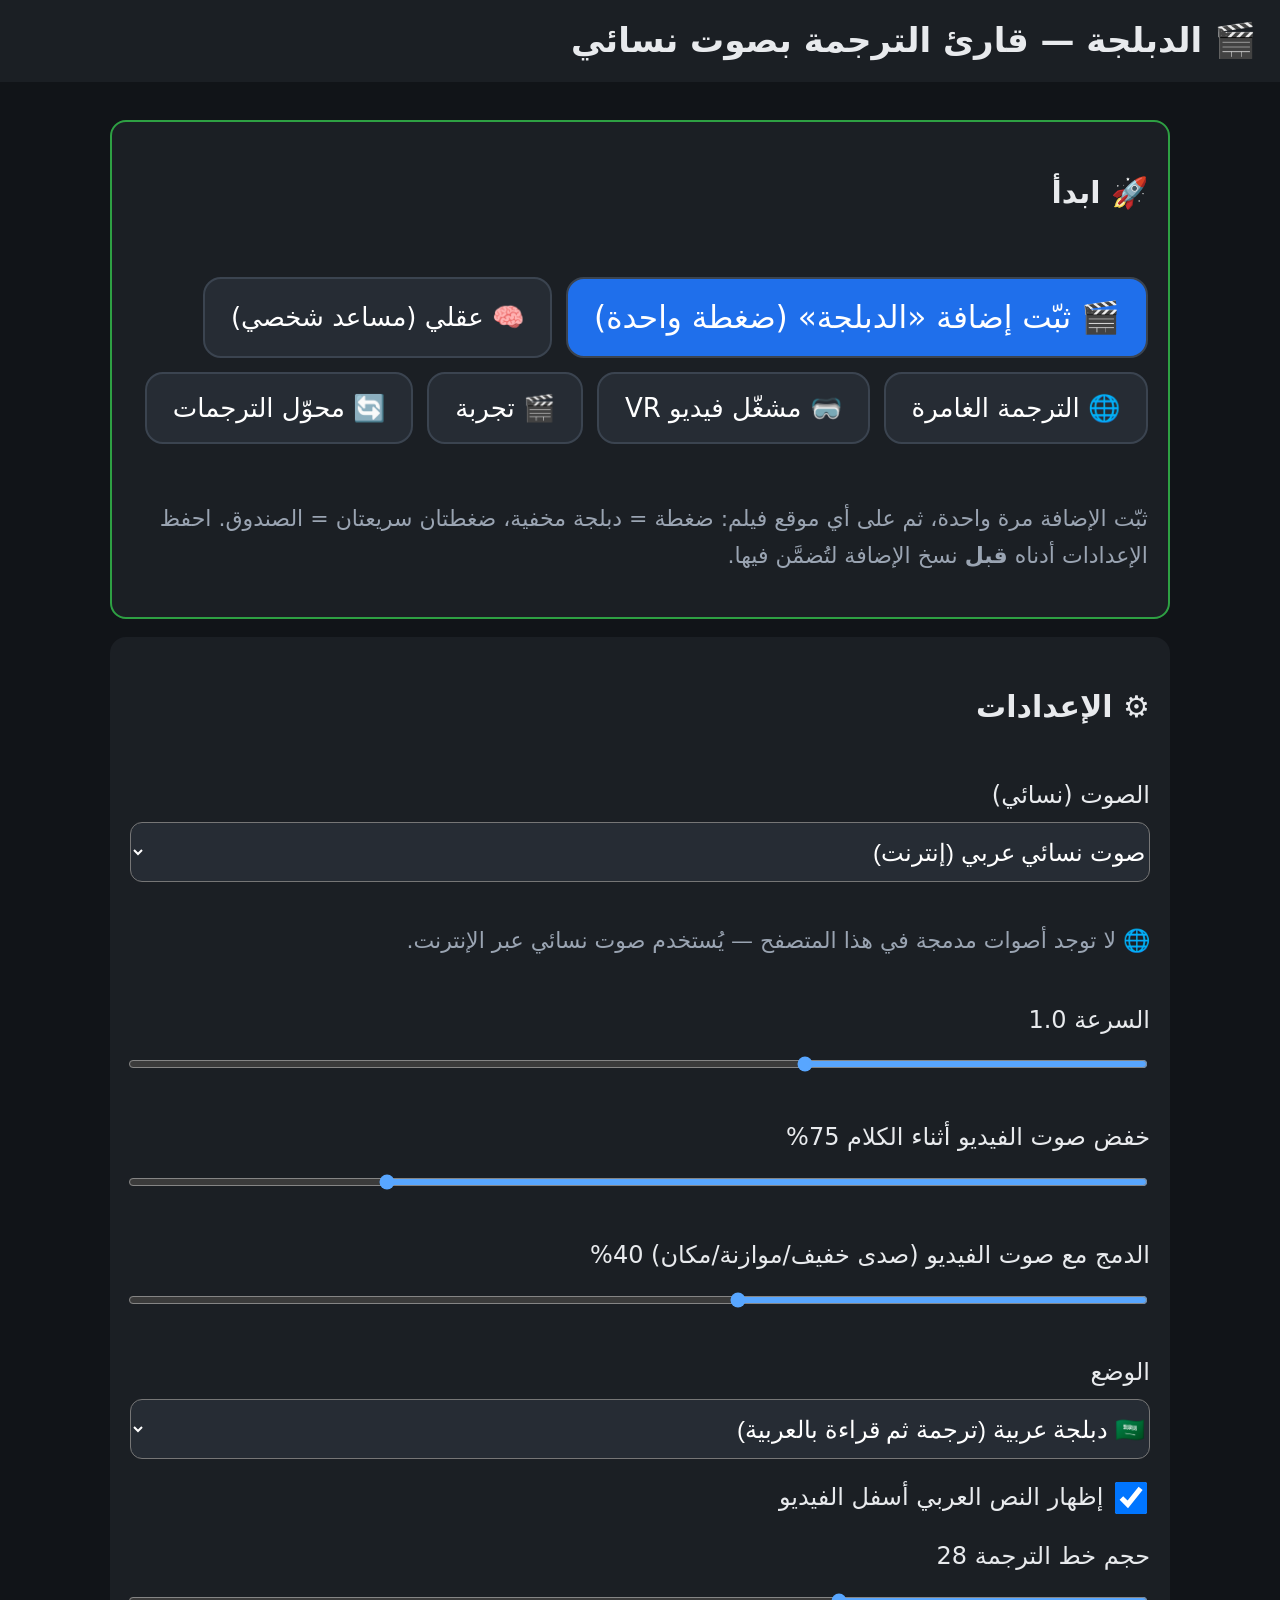
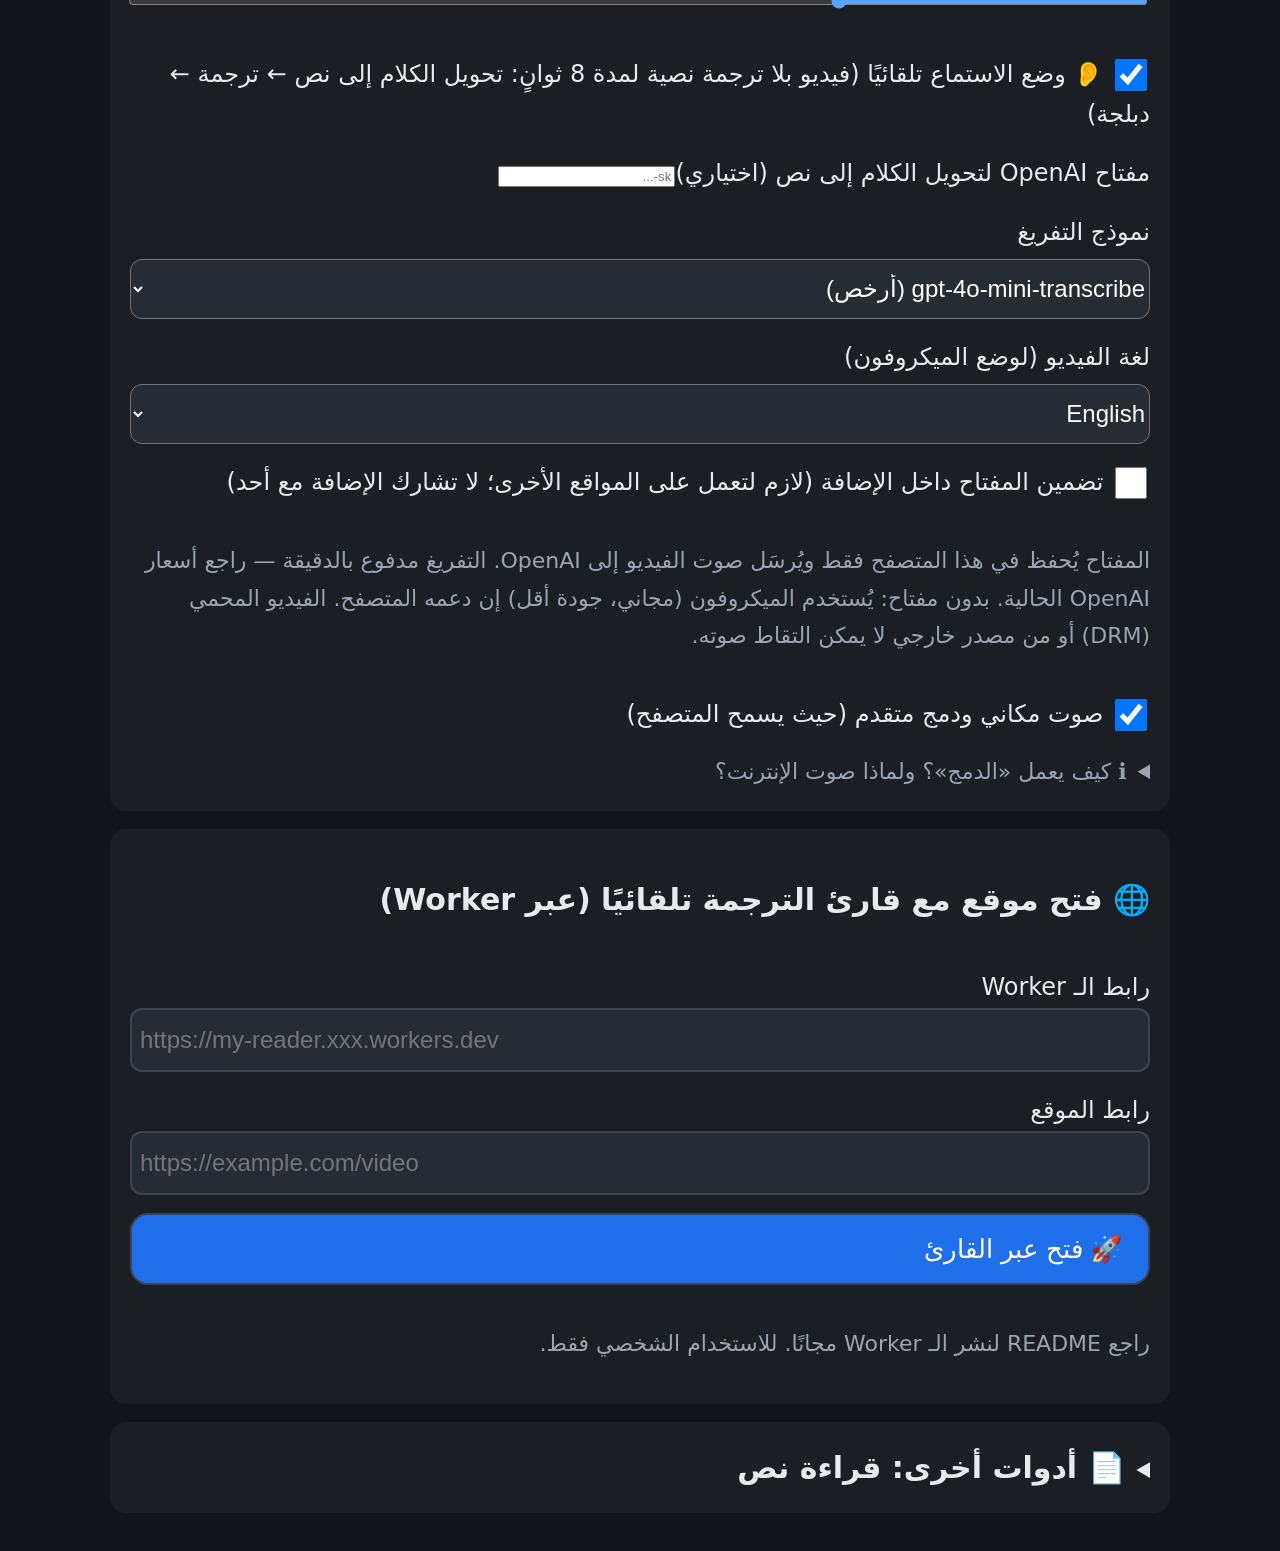
==== commit 486fc9b4: "Add mind/ personal intelligence assistant PWA" ====
--- a/index.html
+++ b/index.html
@@ -6,7 +6,7 @@
 <div id="nosupport" class="warn" hidden>عذرًا، هذا المتصفح لا يدعم تحويل النص إلى كلام (speechSynthesis). جرّب تحديث متصفح Quest أو متصفحًا آخر.</div>
 <main><section class="card" style="border:2px solid #2ea043"><h2>🚀 ابدأ</h2><div class="row">
 <a class="btn primary" style="font-size:1.3em" href="install.html">🎬 ثبّت إضافة «الدبلجة» (ضغطة واحدة)</a>
-<a class="btn" href="immersive.html">🌐 الترجمة الغامرة</a><a class="btn" href="vr/index.html">🥽 مشغّل فيديو VR</a><a class="btn" href="test.html">🎬 تجربة</a><a class="btn" href="convert.html">🔄 محوّل الترجمات</a></div>
+<a class="btn" href="mind/">🧠 عقلي (مساعد شخصي)</a><a class="btn" href="immersive.html">🌐 الترجمة الغامرة</a><a class="btn" href="vr/index.html">🥽 مشغّل فيديو VR</a><a class="btn" href="test.html">🎬 تجربة</a><a class="btn" href="convert.html">🔄 محوّل الترجمات</a></div>
 <p class="hint">ثبّت الإضافة مرة واحدة، ثم على أي موقع فيلم: ضغطة = دبلجة مخفية، ضغطتان سريعتان = الصندوق. احفظ الإعدادات أدناه <b>قبل</b> نسخ الإضافة لتُضمَّن فيها.</p></section>
 <section class="card settings"><h2>⚙️ الإعدادات</h2><label>الصوت (نسائي)<select id="voice"></select></label><p id="onlineNote" class="hint" hidden>🌐 لا توجد أصوات مدمجة في هذا المتصفح — يُستخدم صوت نسائي عبر الإنترنت.</p>
 <label>السرعة <span id="rateV"></span><input type="range" id="rate" min="0.5" max="2" step="0.1" value="1"></label>
